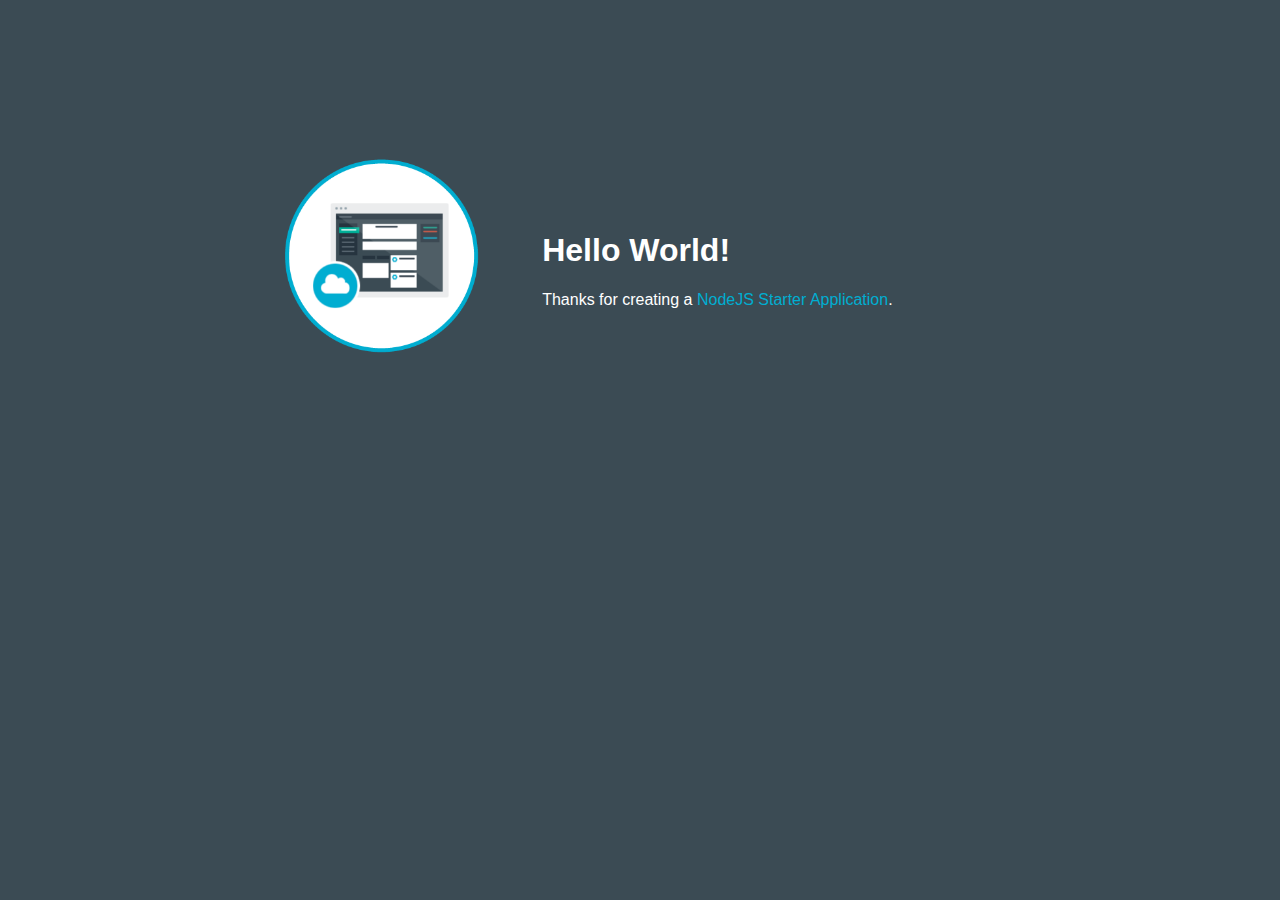
==== public/index.html @ 70b3e93e "Clone from zip" ====
<!DOCTYPE html>
<html>

  <head>
    <title>NodeJS Starter Application</title>
    <meta charset="utf-8">
    <meta http-equiv="X-UA-Compatible" content="IE=edge">
    <meta name="viewport" content="width=device-width, initial-scale=1">
    <link rel="stylesheet" href="stylesheets/style.css">
  </head>

  <body>
    <table>
      <tr>
        <td style= "width:30%;">
          <img class = "newappIcon" src="images/newapp-icon.png">
        </td>
        <td>
          <h1 id="message">Hello World!</h1>
          <p class='description'></p> Thanks for creating a <span class = "blue">NodeJS Starter Application</span>.
        </td>
      </tr>
    </table>
  </body>

</html>
---- public/stylesheets/style.css ----
/* style.css
 * This file provides css styles.
 */

body,html {
	background-color: #3b4b54; width : 100%;
	height: 100%;
	margin: 0 auto;
	font-family: "HelveticaNeue-Light", "Helvetica Neue Light", "Helvetica Neue", Helvetica, Arial, "Lucida Grande", sans-serif;
	color: #ffffff;
}

a {
	text-decoration: none;
	color: #00aed1;
}

a:hover {
	text-decoration: underline;
}

.newappIcon {
	padding-top: 10%;
	display: block;
	margin: 0 auto;
	padding-bottom: 2em;
	max-width:200px;
}

h1 {
	font-weight: bold;
	font-size: 2em;
}

.leftHalf {
	float: left;
	background-color: #26343f;
	width: 45%;
	height: 100%;
}

.rightHalf {
	float: right;
	width: 55%;
	background-color: #313f4a;
	height: 100%;
	overflow:auto;
}

.blue {
	color: #00aed1;
}


table {
	table-layout: fixed;
	width: 800px;
	margin: 0 auto;
	word-wrap: break-word;
	padding-top:10%;
}

th {
	border-bottom: 1px solid #000;
}

th, td {
	text-align: left;
	padding: 2px 20px;
}

.env-var {
	text-align: right;
	border-right: 1px solid #000;
	width: 30%;
}

pre {
	padding: 0;
	margin: 0;
}
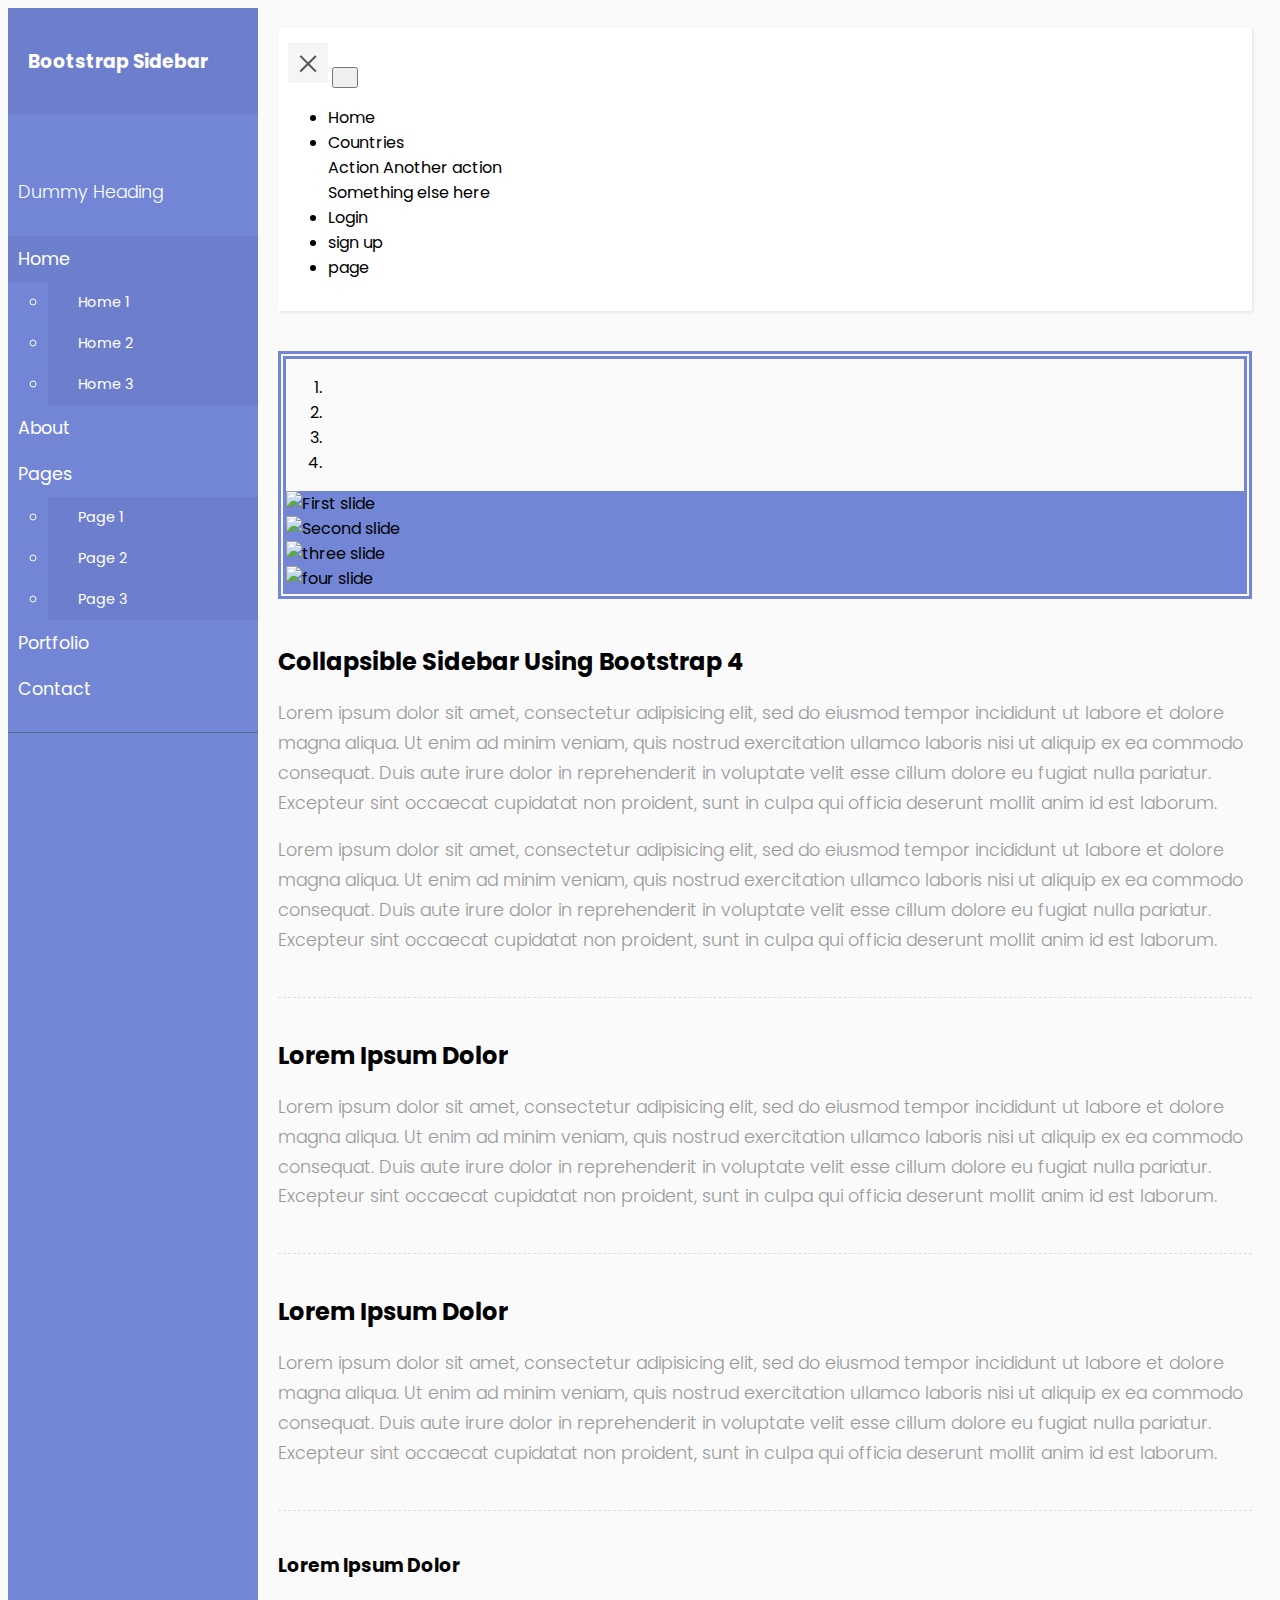
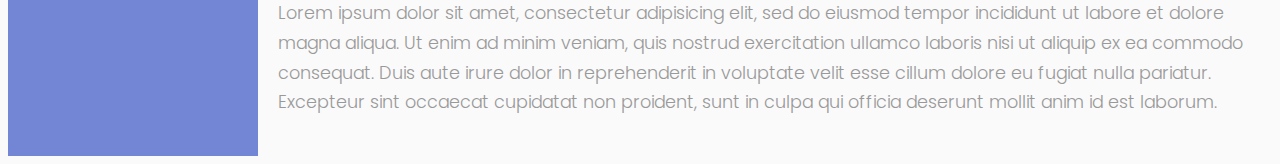
==== commit fda8fd61: "A preliminary version" ====
--- a/public/index.html
+++ b/public/index.html
@@ -1,26 +1,207 @@
 <!DOCTYPE html>
 <html>
 
-  <head>
-    <title>NodeJS Starter Application</title>
+<head>
     <meta charset="utf-8">
+    <meta name="viewport" content="width=device-width, initial-scale=1.0">
     <meta http-equiv="X-UA-Compatible" content="IE=edge">
-    <meta name="viewport" content="width=device-width, initial-scale=1">
-    <link rel="stylesheet" href="stylesheets/style.css">
-  </head>
-
-  <body>
-    <table>
-      <tr>
-        <td style= "width:30%;">
-          <img class = "newappIcon" src="images/newapp-icon.png">
-        </td>
-        <td>
-          <h1 id="message">Hello World!</h1>
-          <p class='description'></p> Thanks for creating a <span class = "blue">NodeJS Starter Application</span>.
-        </td>
-      </tr>
-    </table>
-  </body>
-
-</html>
+
+    <title>Collapsible sidebar using Bootstrap 4</title>
+
+    <!-- Bootstrap CSS CDN -->
+    <link rel="stylesheet" href="https://stackpath.bootstrapcdn.com/bootstrap/4.1.0/css/bootstrap.min.css" integrity="sha384-9gVQ4dYFwwWSjIDZnLEWnxCjeSWFphJiwGPXr1jddIhOegiu1FwO5qRGvFXOdJZ4" crossorigin="anonymous">
+    <!-- Our Custom CSS -->
+    <link rel="stylesheet" href="stylesheets/style1.css">
+
+    <!-- Font Awesome JS -->
+    <link rel="stylesheet" href="https://cdnjs.cloudflare.com/ajax/libs/normalize/5.0.0/normalize.min.css">
+
+    <link rel='stylesheet' href='http://maxcdn.bootstrapcdn.com/font-awesome/4.3.0/css/font-awesome.min.css'>
+
+    <script defer src="https://use.fontawesome.com/releases/v5.0.13/js/solid.js" integrity="sha384-tzzSw1/Vo+0N5UhStP3bvwWPq+uvzCMfrN1fEFe+xBmv1C/AtVX5K0uZtmcHitFZ" crossorigin="anonymous"></script>
+    <script defer src="https://use.fontawesome.com/releases/v5.0.13/js/fontawesome.js" integrity="sha384-6OIrr52G08NpOFSZdxxz1xdNSndlD4vdcf/q2myIUVO0VsqaGHJsB0RaBE01VTOY" crossorigin="anonymous"></script>
+
+</head>
+
+<body>
+
+    <div class="wrapper">
+        <!-- Sidebar Holder -->
+        <nav id="sidebar">
+            <div class="sidebar-header">
+                <h3>Bootstrap Sidebar</h3>
+            </div>
+
+            <ul class="list-unstyled components">
+                <p>Dummy Heading</p>
+                <li class="active">
+                    <a href="#homeSubmenu" data-toggle="collapse" aria-expanded="false" class="dropdown-toggle">Home</a>
+                    <ul class="collapse list-unstyled" id="homeSubmenu">
+                        <li>
+                            <a href="#">Home 1</a>
+                        </li>
+                        <li>
+                            <a href="#">Home 2</a>
+                        </li>
+                        <li>
+                            <a href="#">Home 3</a>
+                        </li>
+                    </ul>
+                </li>
+                <li>
+                    <a href="#">About</a>
+                    <a href="#pageSubmenu" data-toggle="collapse" aria-expanded="false" class="dropdown-toggle">Pages</a>
+                    <ul class="collapse list-unstyled" id="pageSubmenu">
+                        <li>
+                            <a href="#">Page 1</a>
+                        </li>
+                        <li>
+                            <a href="#">Page 2</a>
+                        </li>
+                        <li>
+                            <a href="#">Page 3</a>
+                        </li>
+                    </ul>
+                </li>
+                <li>
+                    <a href="#">Portfolio</a>
+                </li>
+                <li>
+                    <a href="#">Contact</a>
+                </li>
+            </ul>
+
+        </nav>
+
+
+        <!-- Page Content Holder -->
+        <div id="content">
+
+            <nav class="navbar navbar-expand-lg navbar-light bg-light">
+                <div class="container-fluid">
+
+                    <button type="button" id="sidebarCollapse" class="navbar-btn">
+                        <span></span>
+                        <span></span>
+                        <span></span>
+                    </button>
+                    <button class="btn btn-dark d-inline-block d-lg-none ml-auto" type="button" data-toggle="collapse" data-target="#navbarSupportedContent" aria-controls="navbarSupportedContent" aria-expanded="false" aria-label="Toggle navigation">
+                        <i class="fas fa-align-justify"></i>
+                    </button>
+
+                    <div class="collapse navbar-collapse x-nav-list" id="navbarSupportedContent">
+                        <ul class="nav navbar-nav ml-auto">
+
+                            <li class="nav-item active">
+                                <a class="nav-link" href="index.html">Home</a>
+                            </li>
+
+                            <li class="nav-item dropdown">
+                                <a class="nav-link dropdown-toggle" href="#" id="navbarDropdown" role="button" data-toggle="dropdown" aria-haspopup="true" aria-expanded="false">
+                                    Countries&ensp;&ensp;&ensp;
+                                </a>
+                                <div class="dropdown-menu" aria-labelledby="navbarDropdown">
+                                    <a class="dropdown-item" href="#">Action</a>
+                                    <a class="dropdown-item" href="#">Another action</a>
+                                    <div class="dropdown-divider"></div>
+                                    <a class="dropdown-item" href="#">Something else here</a>
+                                </div>
+                            </li>
+                            <li class="nav-item">
+                                <a class="nav-link" target="_blank" href="Log%20in.html">Login</a>
+                            </li>
+                            <li class="nav-item">
+                                <a class="nav-link" target="_blank" href="Sign%20Up.html">sign up</a>
+                            </li>
+                            <li class="nav-item">
+                                <a class="nav-link" href="#">page</a>
+                            </li>
+
+                        </ul>
+                    </div>
+                </div>
+            </nav>
+
+            <div id="carouselExampleIndicators" class="carousel slide" data-ride="carousel" style="border: 8px double #7386D5;
+               max-width:1000px; min-width: 500px; margin: 0 auto; ">
+                <ol class="carousel-indicators">
+                    <li data-target="#carouselExampleIndicators" data-slide-to="0" class="active"></li>
+                    <li data-target="#carouselExampleIndicators" data-slide-to="1"></li>
+                    <li data-target="#carouselExampleIndicators" data-slide-to="2"></li>
+                    <li data-target="#carouselExampleIndicators" data-slide-to="3"></li>
+                </ol>
+                <div class="carousel-inner" style="background-color: #7386D5;">
+                    <div class="carousel-item active">
+                        <img class="d-block w-100" src="http://lorempixel.com/1496/758/city" alt="First slide" style="height: 487px;">
+                    </div>
+                    <div class="carousel-item">
+                        <img class="d-block w-100" src="http://lorempixel.com/1280/487/nature" alt="Second slide" style="height: 487px;">
+                    </div>
+                    <div class="carousel-item ">
+                        <img class="d-block w-100" src="http://lorempixel.com/1280/487/sports" alt="three slide" style="height: 487px;">
+                    </div>
+                    <div class="carousel-item">
+                        <img class="d-block w-100" src="http://lorempixel.com/1280/487/business" alt="four slide" style="height: 487px;">
+                    </div>
+                </div>
+                <a class="carousel-control-prev" href="#carouselExampleIndicators" role="button" data-slide="prev">
+                    <span class="carousel-control-prev-icon" aria-hidden="true"></span>
+                    <span class="sr-only">Previous</span>
+                </a>
+                <a class="carousel-control-next" href="#carouselExampleIndicators" role="button" data-slide="next">
+                    <span class="carousel-control-next-icon" aria-hidden="true"></span>
+                    <span class="sr-only">Next</span>
+                </a>
+
+
+            </div>
+
+            <br>
+            <h2>Collapsible Sidebar Using Bootstrap 4</h2>
+            <p>Lorem ipsum dolor sit amet, consectetur adipisicing elit, sed do eiusmod tempor incididunt ut labore et dolore magna aliqua. Ut enim ad minim veniam, quis nostrud exercitation ullamco laboris nisi ut aliquip ex ea commodo consequat. Duis aute irure dolor in reprehenderit in voluptate velit esse cillum dolore eu fugiat nulla pariatur. Excepteur sint occaecat cupidatat non proident, sunt in culpa qui officia deserunt mollit anim id est laborum.</p>
+            <p>Lorem ipsum dolor sit amet, consectetur adipisicing elit, sed do eiusmod tempor incididunt ut labore et dolore magna aliqua. Ut enim ad minim veniam, quis nostrud exercitation ullamco laboris nisi ut aliquip ex ea commodo consequat. Duis aute irure dolor in reprehenderit in voluptate velit esse cillum dolore eu fugiat nulla pariatur. Excepteur sint occaecat cupidatat non proident, sunt in culpa qui officia deserunt mollit anim id est laborum.</p>
+
+            <div class="line"></div>
+
+            <h2>Lorem Ipsum Dolor</h2>
+            <p>Lorem ipsum dolor sit amet, consectetur adipisicing elit, sed do eiusmod tempor incididunt ut labore et dolore magna aliqua. Ut enim ad minim veniam, quis nostrud exercitation ullamco laboris nisi ut aliquip ex ea commodo consequat. Duis aute irure dolor in reprehenderit in voluptate velit esse cillum dolore eu fugiat nulla pariatur. Excepteur sint occaecat cupidatat non proident, sunt in culpa qui officia deserunt mollit anim id est laborum.</p>
+
+            <div class="line"></div>
+
+            <h2>Lorem Ipsum Dolor</h2>
+            <p>Lorem ipsum dolor sit amet, consectetur adipisicing elit, sed do eiusmod tempor incididunt ut labore et dolore magna aliqua. Ut enim ad minim veniam, quis nostrud exercitation ullamco laboris nisi ut aliquip ex ea commodo consequat. Duis aute irure dolor in reprehenderit in voluptate velit esse cillum dolore eu fugiat nulla pariatur. Excepteur sint occaecat cupidatat non proident, sunt in culpa qui officia deserunt mollit anim id est laborum.</p>
+
+            <div class="line"></div>
+
+            <h3>Lorem Ipsum Dolor</h3>
+            <p>Lorem ipsum dolor sit amet, consectetur adipisicing elit, sed do eiusmod tempor incididunt ut labore et dolore magna aliqua. Ut enim ad minim veniam, quis nostrud exercitation ullamco laboris nisi ut aliquip ex ea commodo consequat. Duis aute irure dolor in reprehenderit in voluptate velit esse cillum dolore eu fugiat nulla pariatur. Excepteur sint occaecat cupidatat non proident, sunt in culpa qui officia deserunt mollit anim id est laborum.</p>
+        </div>
+    </div>
+
+
+    <!-- jQuery CDN - Slim version (=without AJAX) -->
+    <script src="https://code.jquery.com/jquery-3.3.1.slim.min.js" integrity="sha384-q8i/X+965DzO0rT7abK41JStQIAqVgRVzpbzo5smXKp4YfRvH+8abtTE1Pi6jizo" crossorigin="anonymous"></script>
+    <!-- Popper.JS -->
+    <script src="https://cdnjs.cloudflare.com/ajax/libs/popper.js/1.14.0/umd/popper.min.js" integrity="sha384-cs/chFZiN24E4KMATLdqdvsezGxaGsi4hLGOzlXwp5UZB1LY//20VyM2taTB4QvJ" crossorigin="anonymous"></script>
+    <!-- Bootstrap JS -->
+    <script src="https://stackpath.bootstrapcdn.com/bootstrap/4.1.0/js/bootstrap.min.js" integrity="sha384-uefMccjFJAIv6A+rW+L4AHf99KvxDjWSu1z9VI8SKNVmz4sk7buKt/6v9KI65qnm" crossorigin="anonymous"></script>
+
+    <script type="text/javascript">
+        $(document).ready(function() {
+            $('#sidebarCollapse').on('click', function() {
+                $('#sidebar').toggleClass('active');
+                $(this).toggleClass('active');
+            });
+        });
+    </script>
+
+    <script src='http://cdnjs.cloudflare.com/ajax/libs/jquery/2.1.3/jquery.min.js'></script>
+
+
+
+    <script src="static/js/index.js"></script>
+
+
+</body>
+
+</html>--- a/public/stylesheets/style1.css
+++ b/public/stylesheets/style1.css
@@ -0,0 +1,245 @@
+/*
+    DEMO STYLE
+*/
+@import "https://fonts.googleapis.com/css?family=Poppins:300,400,500,600,700";
+
+
+body {
+    font-family: 'Poppins', sans-serif;
+    background: #fafafa;
+}
+
+p {
+    font-family: 'Poppins', sans-serif;
+    font-size: 1.1em;
+    font-weight: 300;
+    line-height: 1.7em;
+    color: #999;
+}
+
+a,
+a:hover,
+a:focus {
+    color: inherit;
+    text-decoration: none;
+    transition: all 0.3s;
+}
+
+.navbar {
+    padding: 15px 10px;
+    background: #fff;
+    border: none;
+    border-radius: 0;
+    margin-bottom: 40px;
+    box-shadow: 1px 1px 3px rgba(0, 0, 0, 0.1);
+}
+
+.navbar-btn {
+    box-shadow: none;
+    outline: none !important;
+    border: none;
+}
+
+.line {
+    width: 100%;
+    height: 1px;
+    border-bottom: 1px dashed #ddd;
+    margin: 40px 0;
+}
+
+/* ---------------------------------------------------
+    SIDEBAR STYLE
+----------------------------------------------------- */
+
+.wrapper {
+    display: flex;
+    width: 100%;
+    align-items: stretch;
+    perspective: 1500px;
+}
+
+
+#sidebar {
+    min-width: 250px;
+    max-width: 250px;
+    background: #7386D5;
+    color: #fff;
+    transition: all 0.6s cubic-bezier(0.945, 0.020, 0.270, 0.665);
+    transform-origin: bottom left;
+}
+
+#sidebar.active {
+    margin-left: -250px;
+    transform: rotateY(100deg);
+}
+
+#sidebar .sidebar-header {
+    padding: 20px;
+    background: #6d7fcc;
+}
+
+#sidebar ul.components {
+    padding: 20px 0;
+    border-bottom: 1px solid #47748b;
+}
+
+#sidebar ul p {
+    color: #fff;
+    padding: 10px;
+}
+
+#sidebar ul li a {
+    padding: 10px;
+    font-size: 1.1em;
+    display: block;
+}
+
+#sidebar ul li a:hover {
+    color: #7386D5;
+    background: #fff;
+}
+
+#sidebar ul li.active > a,
+a[aria-expanded="true"] {
+    color: #fff;
+    background: #6d7fcc;
+}
+
+
+a[data-toggle="collapse"] {
+    position: relative;
+}
+
+.dropdown-toggle::after {
+    display: block;
+    position: absolute;
+    top: 50%;
+    right: 20px;
+    transform: translateY(-50%);
+}
+
+ul ul a {
+    font-size: 0.9em !important;
+    padding-left: 30px !important;
+    background: #6d7fcc;
+}
+
+ul.CTAs {
+    padding: 20px;
+}
+
+ul.CTAs a {
+    text-align: center;
+    font-size: 0.9em !important;
+    display: block;
+    border-radius: 5px;
+    margin-bottom: 5px;
+}
+
+a.download {
+    background: #fff;
+    color: #7386D5;
+}
+
+a.article,
+a.article:hover {
+    background: #6d7fcc !important;
+    color: #fff !important;
+}
+
+
+
+/* ---------------------------------------------------
+    CONTENT STYLE
+----------------------------------------------------- */
+#content {
+    width: 100%;
+    padding: 20px;
+    min-height: 100vh;
+    transition: all 0.3s;
+}
+
+#sidebarCollapse {
+    width: 40px;
+    height: 40px;
+    background: #f5f5f5;
+    cursor: pointer;
+}
+
+#sidebarCollapse span {
+    width: 80%;
+    height: 2px;
+    margin: 0 auto;
+    display: block;
+    background: #555;
+    transition: all 0.8s cubic-bezier(0.810, -0.330, 0.345, 1.375);
+    transition-delay: 0.2s;
+}
+
+#sidebarCollapse span:first-of-type {
+    transform: rotate(45deg) translate(2px, 2px);
+}
+
+#sidebarCollapse span:nth-of-type(2) {
+    opacity: 0;
+}
+
+#sidebarCollapse span:last-of-type {
+    transform: rotate(-45deg) translate(1px, -1px);
+}
+
+
+#sidebarCollapse.active span {
+    transform: none;
+    opacity: 1;
+    margin: 5px auto;
+}
+
+
+/* ---------------------------------------------------
+    MEDIAQUERIES
+----------------------------------------------------- */
+@media (max-width: 768px) {
+    #sidebar {
+        margin-left: -250px;
+        transform: rotateY(90deg);
+    }
+
+    #sidebar.active {
+        margin-left: 0;
+        transform: none;
+    }
+
+    #sidebarCollapse span:first-of-type,
+    #sidebarCollapse span:nth-of-type(2),
+    #sidebarCollapse span:last-of-type {
+        transform: none;
+        opacity: 1;
+        margin: 5px auto;
+    }
+
+    #sidebarCollapse.active span {
+        margin: 0 auto;
+    }
+
+    #sidebarCollapse.active span:first-of-type {
+        transform: rotate(45deg) translate(2px, 2px);
+    }
+
+    #sidebarCollapse.active span:nth-of-type(2) {
+        opacity: 0;
+    }
+
+    #sidebarCollapse.active span:last-of-type {
+        transform: rotate(-45deg) translate(1px, -1px);
+    }
+
+}
+
+div > div > div > img {
+    transition: width 2s, height 2s, transform 2s;
+}
+
+div > div > div > img:hover {
+    transform: rotate(5deg);
+}
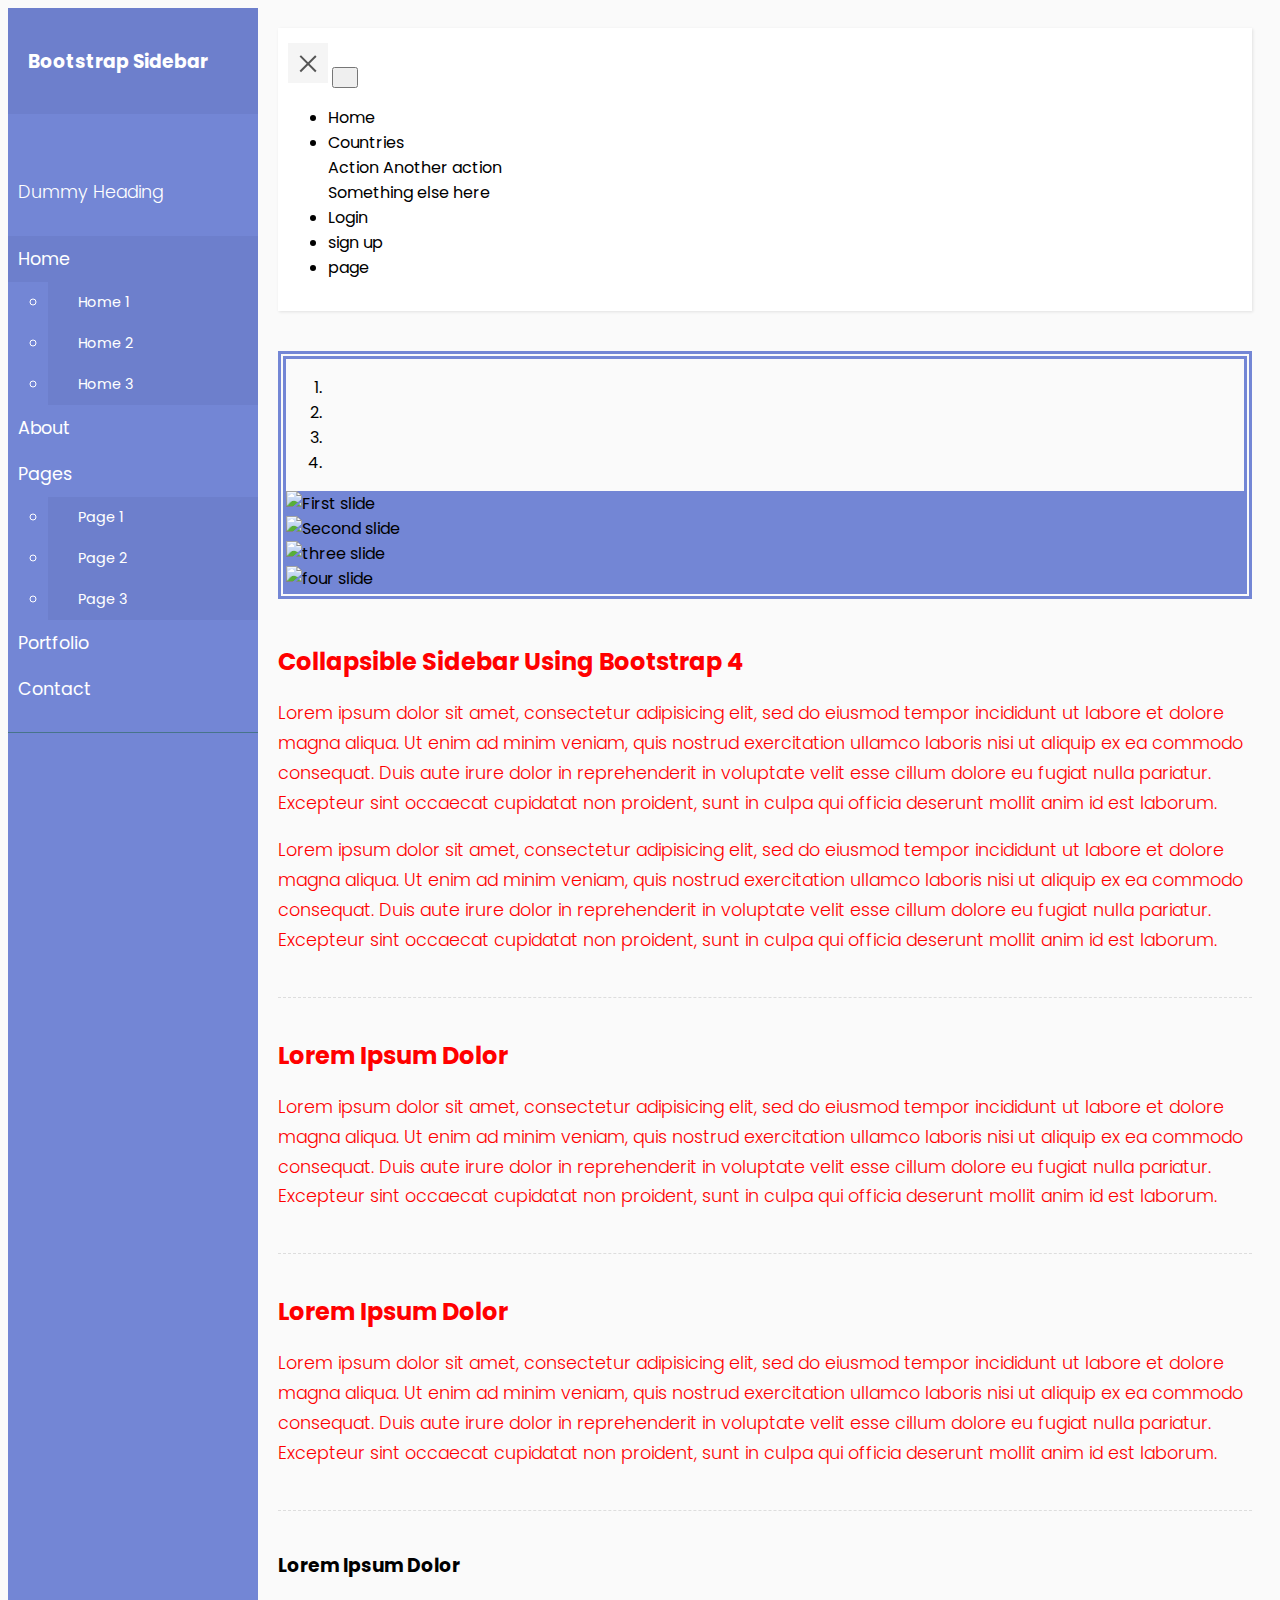
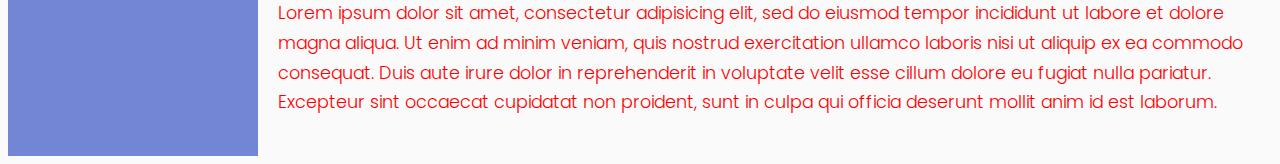
==== commit 39ee1efd: "h2 & P color changed to red" ====
--- a/public/index.html
+++ b/public/index.html
@@ -6,7 +6,7 @@
     <meta name="viewport" content="width=device-width, initial-scale=1.0">
     <meta http-equiv="X-UA-Compatible" content="IE=edge">
 
-    <title>Collapsible sidebar using Bootstrap 4</title>
+    <title>moaz Alaa Aldein</title>
 
     <!-- Bootstrap CSS CDN -->
     <link rel="stylesheet" href="https://stackpath.bootstrapcdn.com/bootstrap/4.1.0/css/bootstrap.min.css" integrity="sha384-9gVQ4dYFwwWSjIDZnLEWnxCjeSWFphJiwGPXr1jddIhOegiu1FwO5qRGvFXOdJZ4" crossorigin="anonymous">
@@ -20,7 +20,11 @@
 
     <script defer src="https://use.fontawesome.com/releases/v5.0.13/js/solid.js" integrity="sha384-tzzSw1/Vo+0N5UhStP3bvwWPq+uvzCMfrN1fEFe+xBmv1C/AtVX5K0uZtmcHitFZ" crossorigin="anonymous"></script>
     <script defer src="https://use.fontawesome.com/releases/v5.0.13/js/fontawesome.js" integrity="sha384-6OIrr52G08NpOFSZdxxz1xdNSndlD4vdcf/q2myIUVO0VsqaGHJsB0RaBE01VTOY" crossorigin="anonymous"></script>
-
+    <style>
+    h2,p{
+    	color: red;
+    }
+    </style>
 </head>
 
 <body>
